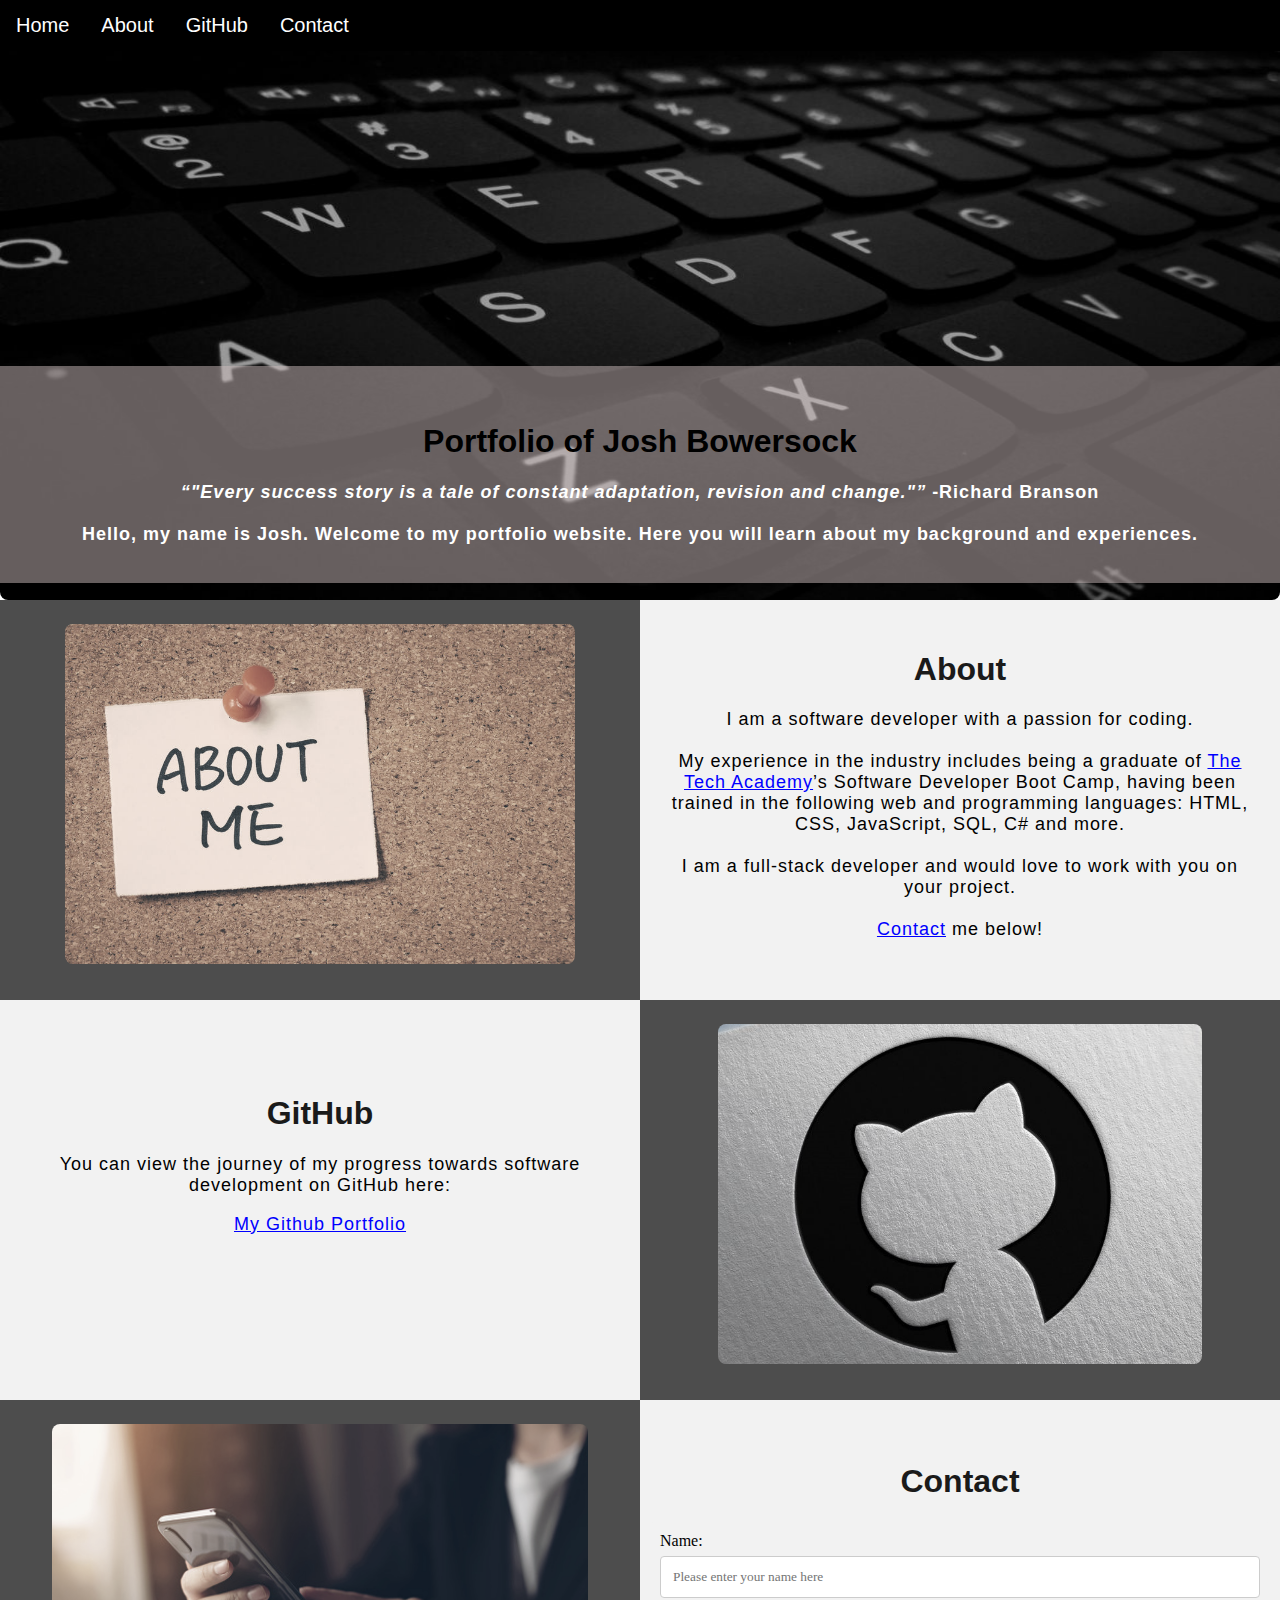
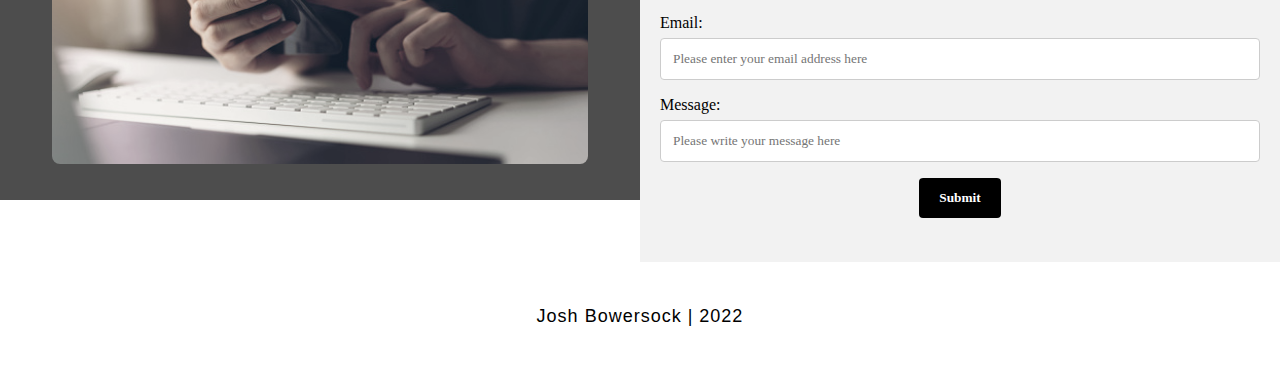
==== portfoliowebsite.html @ 836bca04 "Portfolio Website Submission" ====
<!DOCTYPE html>
<html lang="en">
    <head>
        <meta charset="utf-8">
		<title>Portfolio of Josh Bowersock</title>
        <link rel="stylesheet" type="text/css" href="./css/portfoliowebsite.css">
	</head>
	<body>
<!--Navigation Start-->
        <div class="navbar">
            <a class="active" href="#home">Home</a>
            <a href="#about">About</a>
            <a href="#github">GitHub</a>
            <a href="#contact">Contact</a>
        </div>
<!--Navigation End-->
<!--Home Start-->
        <div id="home">
            <img src="./images/banner.jpg" id="banner" type="image/jpg" alt="keyboard banner">
        </div>
        <div class="banner_text">
            <h1 class="white-text">Portfolio of Josh Bowersock</h1>
            <strong>
                <p class="center">
                    <q>"Every success story is a tale of constant adaptation, revision and change."</q> -Richard Branson
                    <br><br>
                    Hello, my name is Josh. Welcome to my portfolio website. Here you will learn about my background and experiences.
                </p>
            </strong>
        </div>
<!--Home End-->
<!--About Start-->
        <div class="row" id="about">
            <div class="column_2">
                <img src="./images/about.png" alt="aboutimage">
            </div>    
            <div class="column_3"> 
                <h1>About</h1>
                <p>
                    I am a software developer with a passion for coding.
                    <br><br>
                    My experience in the industry includes being a graduate of <a href="https://www.learncodinganywhere.com/">The Tech Academy</a>’s 
                    Software Developer Boot Camp, having been trained in the following web and programming languages: HTML, CSS, JavaScript, 
                    SQL, C# and more.
                    <br><br>
                    I am a full-stack developer and would love to work with you on your project. 
                    <br><br>
                    <a href="#contact">Contact</a> me below!
                </p>
            </div>
        </div>
<!--About End-->
<!--GitHub Start-->
        <div class="row" id="github">
            <div class="column_1">
                <h1>GitHub</h1>
                <p>
                    You can view the journey of my progress towards software development on GitHub here:
                    <br>
                </p>
                <p class="center">
                    <a href="https://github.com/JBowersock">My Github Portfolio</a>
                </p>
            </div>
            <div class="column_2">
                <img src="./images/github.png" alt="githubimage">
            </div>
        </div>
<!--GitHub End-->
<!--Contact Start-->
        <div class="row" id="contact">
            <div class="column_2 column-tall">
                <img src="./images/contact.png" alt="contactimage">
            </div>
            <div class="column_1 column_tall">
                <h1>Contact</h1>
                <form action="" method="post">
                    <label>Name:</label>
                    <input class="rsvp" type="text" value="" placeholder="Please enter your name here">
                    <label>Email:</label>
                    <input class="rsvp" type="text" value="" placeholder="Please enter your email address here">
                    <label>Message:</label>
                    <input class="rsvp" type="text" value="" placeholder="Please write your message here">
                    <input type="submit" value="Submit">
                </form>
            </div>
        </div>
<!--Contact End-->
<!--Footer Start-->
        <footer>
            <p class="center">
                Josh Bowersock | 2022
            </p>
        </footer>
<!--Footer End-->
    </body>
</html>
---- css/portfoliowebsite.css ----
/*==================================
Body Style Section
===================================*/
body {
    margin: 0%;
}

h1 {
    font-family: "Optima", "Trebuchet MS", Arial;
    text-align: center;
    margin-top: 3%;
    color: #1a1a1a;
}

h1:hover {
    filter: grayscale(5%);
    transform: scale(1.1);
    transition: transform 1s;
}

.white-text {
    color: black;
}

p {
    font-family: "Optima", "Trebuchet MS", Arial;
    text-align: center;
    letter-spacing: 1px;
    font-size: 18px;
    padding-left: 20px;
    padding-right: 20px;
}

p:hover {
    transition: transform 1s;
    transform: scale(1.01);
}

.center {
    text-align: center;
}

.center:hover {
    transition: transform 2s;
    transform: scale(1.1);
}

a {
    color: blue;
}

q {
    font-style: italic;
}

img {
    filter: grayscale(50%);
    border-radius: 8px;
    max-width: 100%;
    height: 340px;
    display: block;
    margin-left: auto;
    margin-right: auto;
}

img:hover {
	filter: grayscale(10%);
    transition: transform 0.5s;
	transform: scale(1.025);
}

@media screen and (max-width: 576px) {
    img {
        height: 100px;
        margin-top: 150px;
    }
}

footer {
    padding: 2%;
    background-color: white;
}

/*==================================
Navigation Style Section
===================================*/
.navbar {
    overflow: hidden;
    background-color: black;
    position: fixed;
    top: 0;
    width: 100%;
    z-index: 1;
    -webkit-animation: moveNav 2s;
    animation: moveNav 2s;
}

@keyframes moveNav {
    from {left: -100vw;}
    to {left: 0vw;}
}

.navbar a {
    float: left;
    display: block;
    color: white;
    padding: 14px 16px;
    text-decoration: none;
    font-family: Avant Garde, Helvetica;
    font-size: 20px;
    text-align: center;
    position: relative;
    -webkit-animation: moveNavText 1.75s;
    animation: moveNavText 1.75s;
}

@keyframes moveNavText {
    from {top: -100vw;}
    to {top: 0vw}
}

@media screen and (max-width: 576px) {
    .Navbar a{
        width: 25%;
        font-size: 12px;
    }
}

.Navbar a:hover {
    background-color: #f4f4f4;
    color: black;
    font-weight: bold;
}

/*==================================
Banner Style Section
===================================*/
#banner {
    height: 600px;
    position: top;
    right: 0;
    bottom: 0;
    min-width: 100%;
    z-index: -1;
}

@media screen and (max-width: 576px) {
    #banner {
        display: none;
    }
}

.banner_text {
    background: rgba(204, 187, 187, 0.5);
    color: white;
    width: 100%;
    padding: 20px;
    position: absolute;
    -webkit-animation: moveBannerText 5.75s;
    animation: moveBannerText 5.75s;
    top: 366px;
}

@keyframes moveBannerText {
    from {top: -100vw}
    to {top: 366px}
}

/*==================================
Table Style Section
===================================*/
* {
    box-sizing: border-box;
}

.column_1 {
    float: left;
    width: 50%;
    padding: 10px;
    padding-top: 6%;
    height: 400px;
    background-color: #f2f2f2;
}

@media screen and (max-width: 576px) {
    .Column_1 {
        overflow: auto;
    }
}

.column_2 {
    float: left;
    width: 50%;
    padding: 10px;
    padding-top: 1.9%;
    height: 400px;
    background-color: #4d4d4d;
}

.column_3 {
    float: left;
    width: 50%;
    padding: 10px;
    padding-top: 2.5%;
    height: 400px;
    background-color: #f2f2f2;
}

.column_tall {
    padding-top: 3.5%;
    height: 462px;
}

.row:after {
    content: "";
    display: table;
    clear: both;
}

/*==================================
Contact Style Section
===================================*/
input[type=text] {
    width: 100%;
    padding: 12px;
    border: 1px solid #ccc;
    border-radius: 4px;
    box-sizing: border-box;
    margin-top: 6px;
    margin-bottom: 16px;
    resize: vertical;
    font-family: Perpetua, Rockwell Extra Bold;
}

input[type=text]:hover {
    box-shadow: 0 0 5px #00004d inset;
}

input[type=submit] {
    background-color: black;
    color: white;
    font-weight: bold;
    padding: 12px 20px;
    border: none;
    border-radius: 4px;
    cursor: pointer;
    display: block;
    margin-left: auto;
    margin-right: auto;
    font-family: Perpetua, Rockwell Extra Bold;
}

input[type=submit]:hover {
    background-color: silver;
    color: black;
    transform: scale(1.25);
    transition: transform 1s;
}

form {
    border-radius: 5px;
    background-color: #f2f2f2; 
    padding: 10px;
    font-family: "Trebuchet MS", Optima;
}
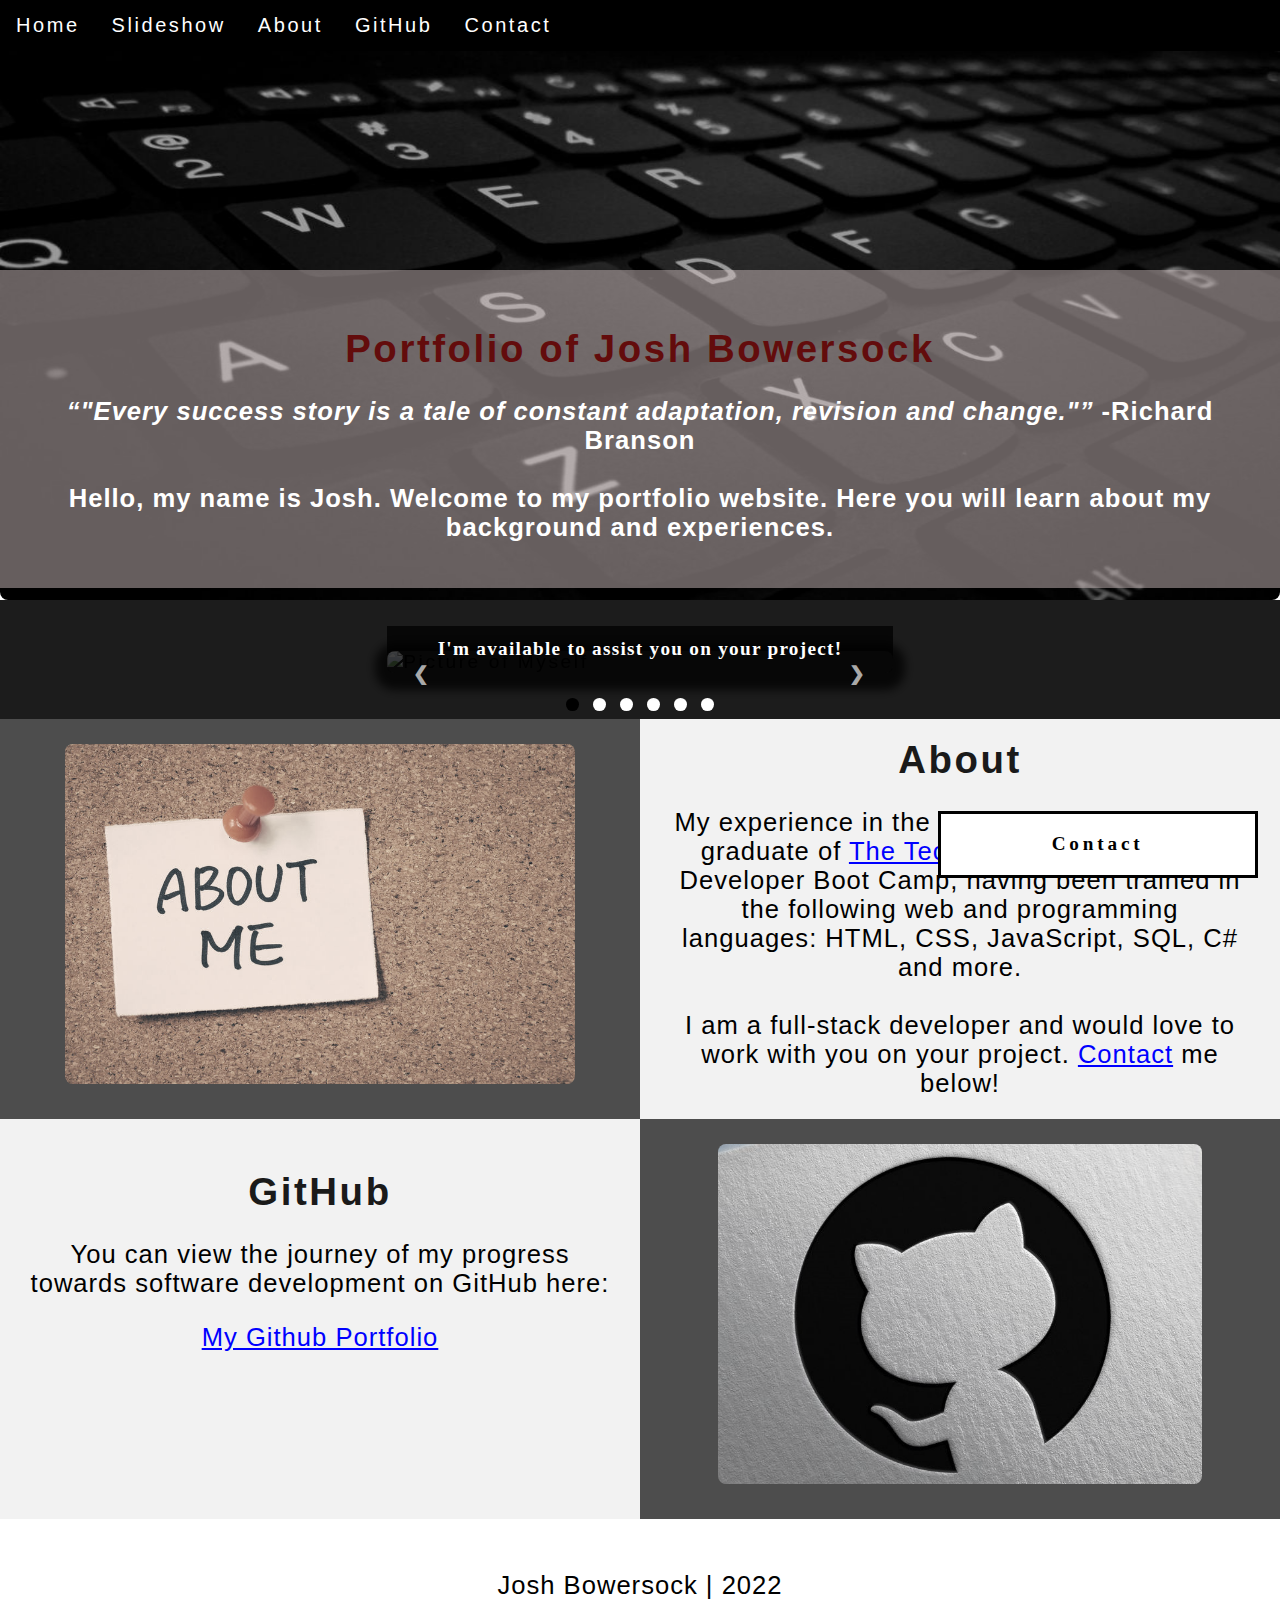
==== commit 7313c210: "Step 431 Submission" ====
--- a/portfoliowebsite.html
+++ b/portfoliowebsite.html
@@ -9,9 +9,10 @@
 <!--Navigation Start-->
         <div class="navbar">
             <a class="active" href="#home">Home</a>
+            <a href="#slideshow">Slideshow</a>
             <a href="#about">About</a>
             <a href="#github">GitHub</a>
-            <a href="#contact">Contact</a>
+            <a onclick="openForm()" ondblclick="closeForm()" class="contact">Contact</a>
         </div>
 <!--Navigation End-->
 <!--Home Start-->
@@ -29,6 +30,58 @@
             </strong>
         </div>
 <!--Home End-->
+<!--Slideshow Start-->
+        <div id="slideshow">
+            <div id="Slideshow_Background"> 
+                <div id="Slideshow_Container">
+                    <!--Slide 1/6-->
+                    <div class="mySlides fade">
+                        <img class="Slideshow_Images" src="./images/image1.jpg" alt="Picture of Myself">
+                        <div class="text">I'm available to assist you on your project!</div>
+                    </div>
+                    <!--Slide 2/6-->
+                    <div class="mySlides fade">
+                        <img class="Slideshow_Images" src="./images/image2.jpeg" alt="HTML, CSS, and JS logos"> 
+                        <div class="text">I am a full-stack software developer,<br> trained in:<br>HTML, CSS, JavaScript,</div>
+                    </div>
+                    <!--Slide 3/6-->
+                    <div class="mySlides fade">
+                        <img class="Slideshow_Images" src="./images/image3.png" alt="Python logo">
+                        <div class="text">the popular programming language Python,</div>
+                    </div>
+                    <!--Slide 4/6-->
+                    <div class="mySlides fade">
+                        <img class="Slideshow_Images" src="./images/image4.png" alt="C# logo">
+                        <div class="text">C#, .NET Framework, ASP.NET, MVC, </div>
+                    </div>
+                    <!--Slide 5/6-->
+                    <div class="mySlides fade">
+                        <img class="Slideshow_Images" src="./images/image5.jpg" alt="SQL logo"> 
+                        <div class="text">back end development, databases and SQL.</div>
+                    </div>
+                    <!--Slide 6/6-->
+                    <div class="mySlides fade">
+                        <img class="Slideshow_Images" src="./images/image6.jpg" alt="Closing Photo"> 
+                        <div class="text"><a class="white-text contact" onclick="openForm()">Contact Me!</a></div> 
+                    </div>
+                    <!--Previous and next buttons-->
+                    <a class="Previous" onclick="plusSlides(-1)">&#10094;</a>
+                    <a class="Next" onclick="plusSlides(1)">&#10095;</a>
+                </div>
+                <br> <!--Adds a space between the slideshow images and the dots-->
+
+                <!--Slideshow dots (these are another way for users to navigate through the slideshow)-->
+                <div style="text-align: center">
+                    <span class="dot" onclick="currentSlide(1)"></span>
+                    <span class="dot" onclick="currentSlide(2)"></span>
+                    <span class="dot" onclick="currentSlide(3)"></span> 
+                    <span class="dot" onclick="currentSlide(4)"></span> 
+                    <span class="dot" onclick="currentSlide(5)"></span> 
+                    <span class="dot" onclick="currentSlide(6)"></span> 
+                </div>
+            </div>
+        </div>
+<!--Slideshow End-->
 <!--About Start-->
         <div class="row" id="about">
             <div class="column_2">
@@ -37,15 +90,11 @@
             <div class="column_3"> 
                 <h1>About</h1>
                 <p>
-                    I am a software developer with a passion for coding.
-                    <br><br>
                     My experience in the industry includes being a graduate of <a href="https://www.learncodinganywhere.com/">The Tech Academy</a>’s 
                     Software Developer Boot Camp, having been trained in the following web and programming languages: HTML, CSS, JavaScript, 
                     SQL, C# and more.
                     <br><br>
-                    I am a full-stack developer and would love to work with you on your project. 
-                    <br><br>
-                    <a href="#contact">Contact</a> me below!
+                    I am a full-stack developer and would love to work with you on your project. <a href="#contact">Contact</a> me below!
                 </p>
             </div>
         </div>
@@ -68,20 +117,22 @@
         </div>
 <!--GitHub End-->
 <!--Contact Start-->
-        <div class="row" id="contact">
-            <div class="column_2 column-tall">
-                <img src="./images/contact.png" alt="contactimage">
-            </div>
-            <div class="column_1 column_tall">
-                <h1>Contact</h1>
-                <form action="" method="post">
-                    <label>Name:</label>
-                    <input class="rsvp" type="text" value="" placeholder="Please enter your name here">
-                    <label>Email:</label>
-                    <input class="rsvp" type="text" value="" placeholder="Please enter your email address here">
-                    <label>Message:</label>
-                    <input class="rsvp" type="text" value="" placeholder="Please write your message here">
-                    <input type="submit" value="Submit">
+        <div id="contact">
+            <button onclick="openForm()" class="Pop_Up_Button">Contact</button>
+            <div class="form-popup" id="myForm">
+                <form action="https://formspree.io/info@learncodinganywhere.com" method="POST" class="form-container"> <!-- Here we are using a free online service from https://formspree.io/ to send our contact form to an email address of our choosing - note: it will not run unless live on the internet, you have to push it to your online website first -->
+                    <h1>Contact</h1>
+                    <label for="name"><b>Name</b></label>
+                        <input type="text" placeholder="Type your name here" name="name" required>
+                    <label for="phone"><b>Phone</b></label>
+                        <input type="text" placeholder="Type your phone number here" name="phone">
+                    <label for="email"><b>Email</b></label>		
+                        <input type="text" placeholder="Type your email address here" name="email" required>
+                    <label for="message"><b>Message</b></label>
+                        <input type="text" placeholder="Type your message here" name="message">
+        
+                    <button type="submit" class="btn">Submit</button>
+                    <button type="button" class="btn cancel" onclick="closeForm()">Close</button>
                 </form>
             </div>
         </div>
@@ -93,5 +144,6 @@
             </p>
         </footer>
 <!--Footer End-->
+        <script src="./js/portfoliowebsite.js"></script>
     </body>
 </html>--- a/css/portfoliowebsite.css
+++ b/css/portfoliowebsite.css
@@ -1,8 +1,23 @@
 /*==================================
-Body Style Section
-===================================*/
+General Styling Section
+===================================*/
+html {
+    scroll-behavior: smooth;
+}
+
 body {
     margin: 0%;
+    opacity: 1;
+    transition: 3s opacity;
+    letter-spacing: .2vw;
+    font-family: Avant Garde, Helvetica;
+    font-size: 1.5vw;
+    overflow-x: hidden;
+    user-select: none;
+}
+
+body.fade-out {
+    opacity: .1;
 }
 
 h1 {
@@ -19,7 +34,7 @@
 }
 
 .white-text {
-    color: black;
+    color: rgb(99, 12, 12);
 }
 
 p {
@@ -47,6 +62,8 @@
 
 a {
     color: blue;
+    cursor: pointer;
+    text-decoration: underline;
 }
 
 q {
@@ -130,6 +147,120 @@
     background-color: #f4f4f4;
     color: black;
     font-weight: bold;
+    cursor: pointer;
+    transition: 0.5s ease-in;
+}
+
+/*==================================
+Slideshow Style Section
+===================================*/
+#Slideshow_Background {
+    background: rgba(0, 0, 0, 0.89); /* This creates a slightly transparent white background that's palced over the video in the background */    
+}
+
+.mySlides{
+    display: none; /* This prevents the images from being displayed, we will use JS to display these */
+}
+
+/* Slideshow section / container */
+#Slideshow_Container {
+    width: 39.5vw; /* Relative sizing of the container for the slidewshow set to 39.5% of the viewport width */
+    height: auto; /* The height of the container is automatically adjusted based on the content it is displaying */
+    padding-top: 4%; /* Adds a small padding to the top of the slideshow container */
+    position: relative; /* This sets the container relative to its normal positioning */
+    margin:auto; /* This will horizontally center the container on the page */
+}
+
+/* Remove the underline from the previous and next buttons on the slideshow */
+#Slideshow_Container a {
+    text-decoration: none;
+}
+
+/* Images contained within the slideshow */
+.Slideshow_Images {
+    vertical-align: middle; /* This centers the images vertically within the slideshow container */
+    height: auto; /* The height of the images is automatically adjusted based on the content, ie if your images are different sizes, they will display as different sizes */
+    box-shadow: 0px 5px 10px 12px rgba(0, 0, 0, .75); /* Adds a shadow around the slideshow images */
+    width: 100%; /* The width of the images is automatically adjusted based on the content */
+}
+
+/* Next and previous buttons */
+.Previous, .Next {
+    cursor: pointer; /* Changes the mouse to a pointer when the buttons are selected */
+    position: absolute; /* This makes the next and previous buttons positioned relative to the slideshow container */
+    top: 50%; /* This moves the buttons up in the slideshow container */
+    width: auto; /* The width of the buttons is automatically adjusted based on the content */
+    padding: 2vw; /* Adds padding equal to 2% of the viewport width */
+    color: darkgray; 
+    font-weight: bold;
+    font-size: 1.5vw;
+    border-radius: 0 3px 3px 0; /* Adds a slightly rounded border on the top and bottom right corners */
+    user-select: none; /* This property makes it so that the user cannot highlight the text */
+    transition: 0.6s ease; /* This specifies the details of the hover transition for these elements */
+}
+
+/* Positioning the next button on the right hand side */
+.Next {
+    right: 0; /* This moves the next button to the right side of the slideshow container */
+    border-radius: 3px 0 0 3px; /* This changes the border radius on the next button to the top and bottom left of the button */
+}
+
+/* Hover effect on slide show buttons */
+.Previous:hover, .Next:hover {
+    background-color: rgba(0, 0, 0, 0.8); /* Makes the background of the arrows a transparent gray color */
+    color: white; /* Makes the arrows white when hovered over */
+}
+
+/* Slideshow text */
+.text {
+    color: white; 
+    padding: 1vw;
+    position: absolute; /* This ensures the text is positioned within the image */
+    bottom: 0; /* This property sets the text at the bottom of the image */
+    width: 100%; /* The element covers the full width of the image */
+    text-align: center; /* The text is center aligned within the image */
+    font-family: Perpetua, Rockwell Extra Bold;
+    letter-spacing: .1vw; /* This gives slight spacing between the letters */
+    font-size: 1.5vw; /* Font size is relative to the size of the viewport width */
+    background-color: rgba(0, 0, 0, 0.75); /* Gives a slightly transparent black background */
+    font-weight: bold;
+    border-radius: 0px 0px 7px 7px; /* Gives the text background rounded corners on the bottom left and right corners */
+}
+
+/* Styling of the dots under the slideshow */
+.dot {
+    cursor: pointer; /* The cursor changes to pointer when hovered over the dots */
+    height: 1vw; /* The dots are sized relative to the viewport width */
+    width: 1vw;
+    margin: .25vw; /* adds additional spacing between the dots */ 
+    background-color: white; /* Makes the dots white */
+    border-radius: 50%; /* Makes the dots circles by rounding each corner */
+    display: inline-block; /* Allows the dots to sit next to eachother rather than on a new line */
+    transition: background-color 0.6s ease; /* When clicked on the dots transition to a different color when clicked or hovered over (the affect is defined below) */
+    z-index: 1; /* This ensures the dots will be displayed above any other elements */
+}
+
+/* Hover effect for slideshow dots */
+.active, .dot:hover {
+    background-color: black; /* Sets the color of the dots when active or hovered over */
+}
+
+/* Fading animation for slideshow */
+.fade {
+    animation-name: fade; /* Fade animation is defined below */
+    animation-duration: 1.5s; /* The animation lasts 1.5 seconds */
+    -webkit-animation-name: fade; /* Same as above for Safari 4.0-8.0 */
+    -webkit-animation-duration: 1.5s;
+}
+
+@-webkit-keyframes fade {
+    from {opacity: .4;} /* Image starts transparent */
+    to {opacity: 1;} /* Image ends opaque */
+}
+
+@keyframes fade {
+    from {opacity: .4;} /* Image starts transparent */
+    to {opacity: 1;} /* Image ends opaque */
 }
 
 /*==================================
@@ -158,12 +289,12 @@
     position: absolute;
     -webkit-animation: moveBannerText 5.75s;
     animation: moveBannerText 5.75s;
-    top: 366px;
+    top: 270px; /*Adjust banned stop height*/
 }
 
 @keyframes moveBannerText {
     from {top: -100vw}
-    to {top: 366px}
+    to {top: 270px}
 }
 
 /*==================================
@@ -177,7 +308,7 @@
     float: left;
     width: 50%;
     padding: 10px;
-    padding-top: 6%;
+    padding-top: 2.5%; /*Adjusts GitHib Text position*/
     height: 400px;
     background-color: #f2f2f2;
 }
@@ -201,7 +332,7 @@
     float: left;
     width: 50%;
     padding: 10px;
-    padding-top: 2.5%;
+    padding-top: 0%;
     height: 400px;
     background-color: #f2f2f2;
 }
@@ -220,46 +351,193 @@
 /*==================================
 Contact Style Section
 ===================================*/
-input[type=text] {
-    width: 100%;
-    padding: 12px;
-    border: 1px solid #ccc;
-    border-radius: 4px;
-    box-sizing: border-box;
-    margin-top: 6px;
-    margin-bottom: 16px;
-    resize: vertical;
-    font-family: Perpetua, Rockwell Extra Bold;
-}
-
-input[type=text]:hover {
-    box-shadow: 0 0 5px #00004d inset;
-}
-
-input[type=submit] {
+/* Button used to open the contact form - fixed at the bottom of the page */
+.Pop_Up_Button {
+    position: fixed; /* The element is positioned relative to the viewport and stays in the same location no matter what */
+    bottom: 1.75vw; /* Positions the button slightly up from the bottom of the viewport */
+    right: 1.75vw; /* Positions the viewport slightly right from the side of the viewport */
+    width: 25vw; /* Sets the width relative to the viewport width */
+    background-color: white; /* Sets the background color of the button to white */
+    color: black; /* Sets the color of the button text to black */
+    border: solid black; /* This makes a solid black border around the button */
+    cursor: pointer; /* This changes the cursor when hovered over the button to a pointer */
+    -webkit-animation: movePopup 5s; /* Animation for 5 seconds for Safari 4.0-8.0 */
+    animation: movePopup 5s; /* Animation set for 5 seconds */
+}
+
+/* movePopup animation moves the button from off the right side of the screen to its fixed location on the viewport */
+@keyframes movePopup {
+    from {right: -40vw;} 
+    to {right: 1.75vw;}
+}
+
+@-webkit-keyframes movePopup {
+    from {right: -40vw;} 
+    to {right: 1.75vw;}
+}
+
+/* Styling for the contact form */
+.form-popup {
+    z-index: 8; /* This z-index ensures the contact form shows above all other elements on the page */
+    display: none; /* Set the display to none, we will use JavaScript to show the contact form */
+    position: fixed; /* The form stays in the same location no matter what */
+    bottom: .5vw; /* Slightly up from the bottom of the viewport */
+    right: .5vw; /* Slightly in from the right side of the viewport */
+}
+
+/* Form styling */
+.form-container {
+    max-width: 49vw; /* Relative sizing of the form container - 49% of the viewport width */
+    padding: 1vw; /* Adds padding between the form-popup and the form-container */
+    background-color: white; 
+}
+
+/* Input fields */
+.form-container input[type=text] {
+    width: 100%; /* The input boxes completely fill the width of the form-container */
+    padding: .93vw; /* Adds padding to the input boxes */
+    margin: .6vw 0 .6vw 0; /* Adds space between the input boxes and the labels */
+    border: none; /* Removes the border from the input boxes */
+    background: Gainsboro; /* Sets the background color of the input boxes */
+    font-size: 1vw; /* Relative font sizing based on the width of the viewport */
+}
+
+/* General styling for all buttons */
+button {
+    font-family: "Trebuchet MS", Optima;
+    letter-spacing: .3vw; /* Adds slight spacing between the letters */
+    font-size: 1.5vw; /* Relative sizing of text */
+    font-weight: bold; 
+    padding: 1.5vw; /* Adds padding to the text in the button */
+    cursor: pointer; /* Changes the cursor to pointer over button elements */
+    width: 100%; /* Sets the width of the buttons to 100% of their containers */
+    height: auto; /* Allows the height to be resized depending on the content showing */
+}
+
+/* Hover effect for contact and submit buttons */
+button:hover, .form-container .btn:hover {
+    color: white; /* This makes the text in the buttons white when hovered over */
+    background-color: black; /* The background of the button changes to black when hovered over */
+    transition-duration: 1s; /* This makes the transition last 1 second */
+    -webkit-transition-duration: 1s; /* For Safari 4.0-8.0 */
+    border-color: silver; /* The border turns silver when the button is hovered over */
+}
+
+/* Submit button */
+.form-container .btn {
+    background-color: white; 
+    color: black;
+    border-color: black;
+    margin-bottom: 1vh; /* Adds space between the submit button and the close button */
+}
+
+/* Close button */
+.form-container .cancel {
     background-color: black;
     color: white;
-    font-weight: bold;
-    padding: 12px 20px;
-    border: none;
-    border-radius: 4px;
-    cursor: pointer;
-    display: block;
-    margin-left: auto;
-    margin-right: auto;
-    font-family: Perpetua, Rockwell Extra Bold;
-}
-
-input[type=submit]:hover {
-    background-color: silver;
-    color: black;
-    transform: scale(1.25);
-    transition: transform 1s;
-}
-
-form {
-    border-radius: 5px;
-    background-color: #f2f2f2; 
-    padding: 10px;
-    font-family: "Trebuchet MS", Optima;
+    border-color: gray;
+}
+
+/* Styling for close button on hover */
+.form-container .cancel:hover {
+    color: white;
+    background-color: darkred;
+    transition-duration: 1s;
+    -webkit-transition-duration: 1s;
+    border-color: black;
+}
+
+/*==================================
+Media Query Style Section
+===================================*/
+@media screen and (max-width: 527px) {
+    p {
+        font-size: 3.75vw;
+    }
+}
+
+@media screen and (min-width: 528px) and (max-width: 660px) {
+    p {
+        font-size: 3.5vw;
+    }
+}
+
+@media screen and (min-width: 661px) and (max-width: 799px) {
+    p {
+        font-size: 2.75vw;
+    }
+}
+
+@media screen and (min-width: 800px) and (max-width: 924px) {
+    p {
+        font-size: 2.5vw;
+    }
+}
+
+@media screen and (min-width: 925px) and (max-width: 1050px) {
+    p {
+        font-size: 2.25vw;
+    }
+}
+
+@media screen and (min-width: 1051px) and (max-width: 1310px) {
+    p {
+        font-size: 2vw;
+    } 
+}
+
+@media screen and (min-width: 1311px) and (max-width: 1535px) {
+    p {
+        font-size: 1.75vw;
+    }
+}
+
+@media screen and (min-width: 1536px) and (max-width: 2269px) {
+    p {
+        font-size: 1.5vw;
+    }
+}
+
+@media screen and (min-width: 2270px) {
+    p {
+        font-size: 1.35vw;
+    }
+}
+
+/*Media rule for navbar links for different screen sizes*/
+/* Screens 1080px and smaller will display navbar links equally distributed */
+@media screen and (max-width: 1080px) {
+    .Navbar a{
+        width: 20%; /* This sets each navbar link to 1/5 of the navbar */
+        font-size: 2.5vw;
+    }
+}
+
+/* Media rules to enlarge the font of the white text for smaller screens */
+@media screen and (max-width: 1080px) {
+    .quote{
+        font-size: 3.5vw;
+    }
+
+    .white-text {
+        font-size: 4.5vw;
+    }
+}
+
+/* Media rules to increase the size of the columns for larger screens */
+@media screen and (min-width: 1725px) {
+    .Column_1 {
+        height: 550px;
+    }
+    .Column_2 {
+        height: 550px;
+    }
+}
+
+
+/*Media rule to remove margin-top from h1 elements for extra large screens (so that the paragraph text fits in the column*/
+@media screen and (min-width: 2000px) {
+    h1{
+        margin-top: 0;
+    }
 }